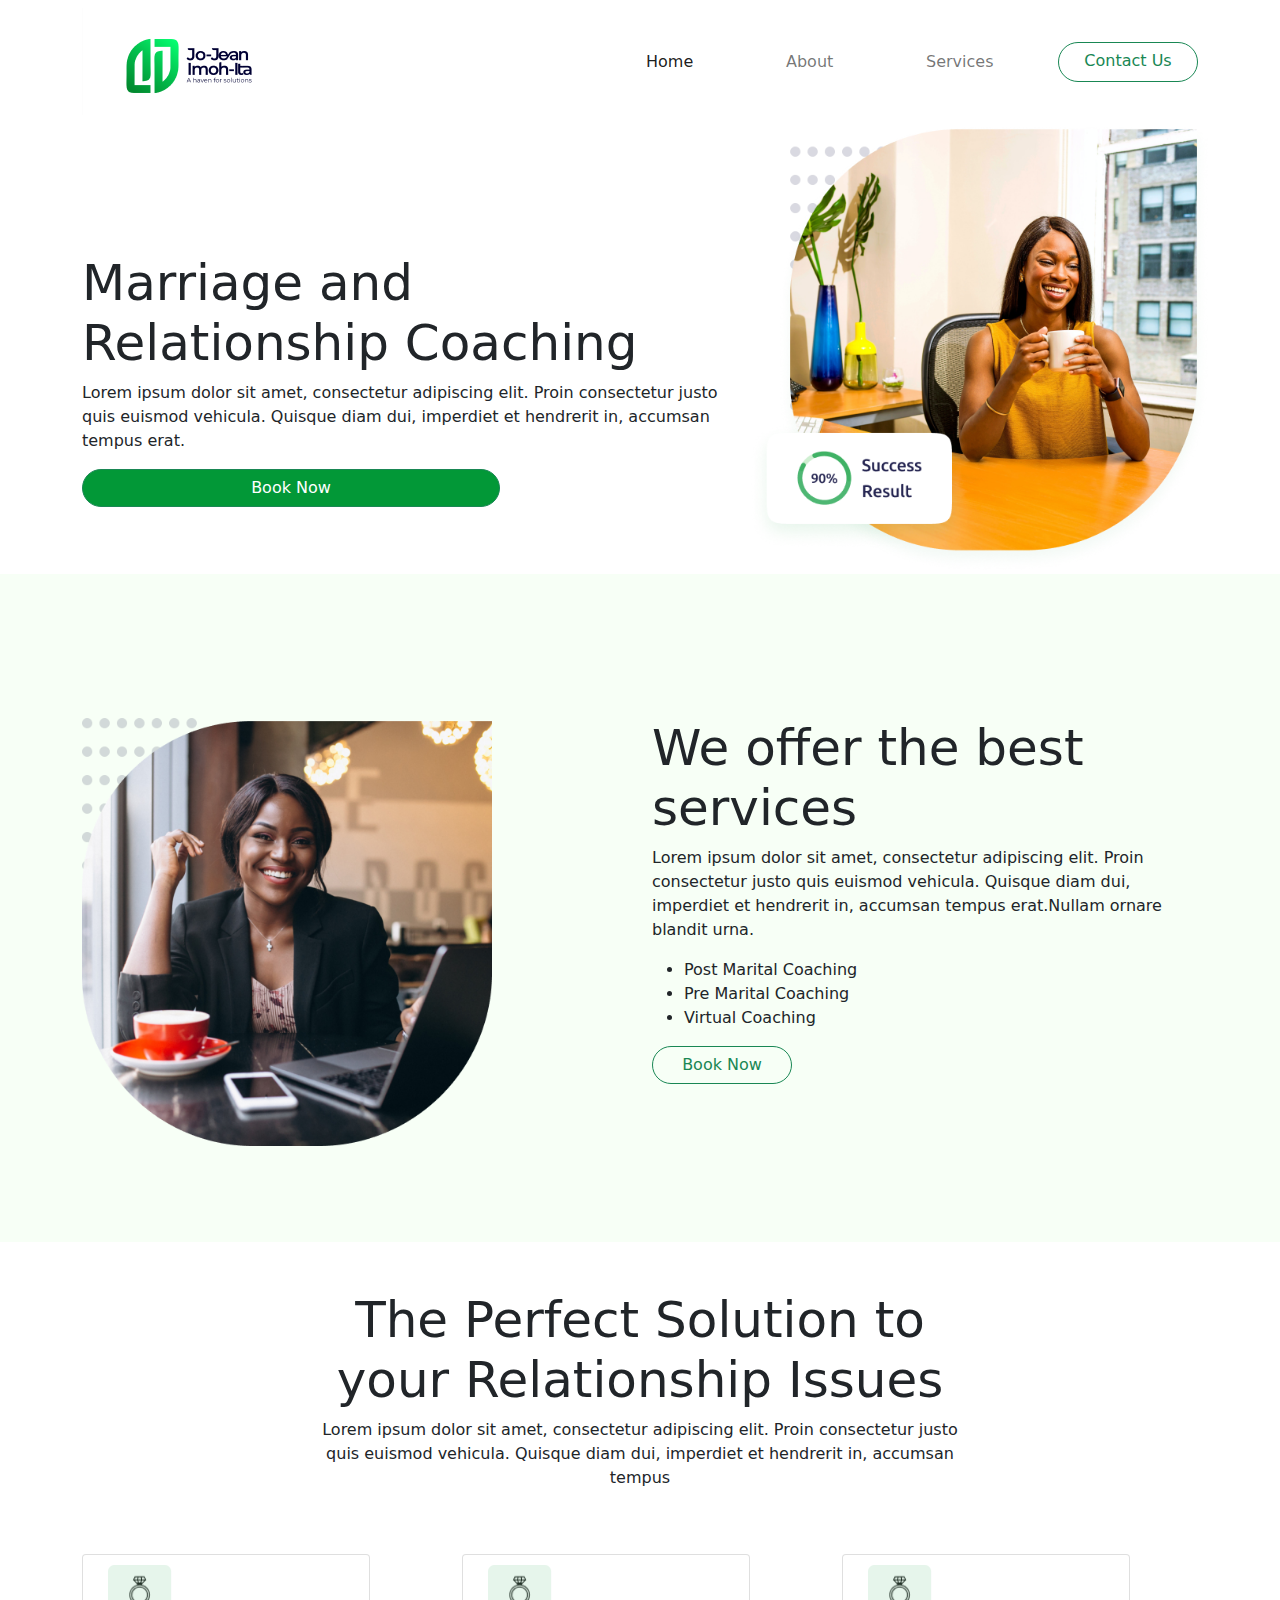
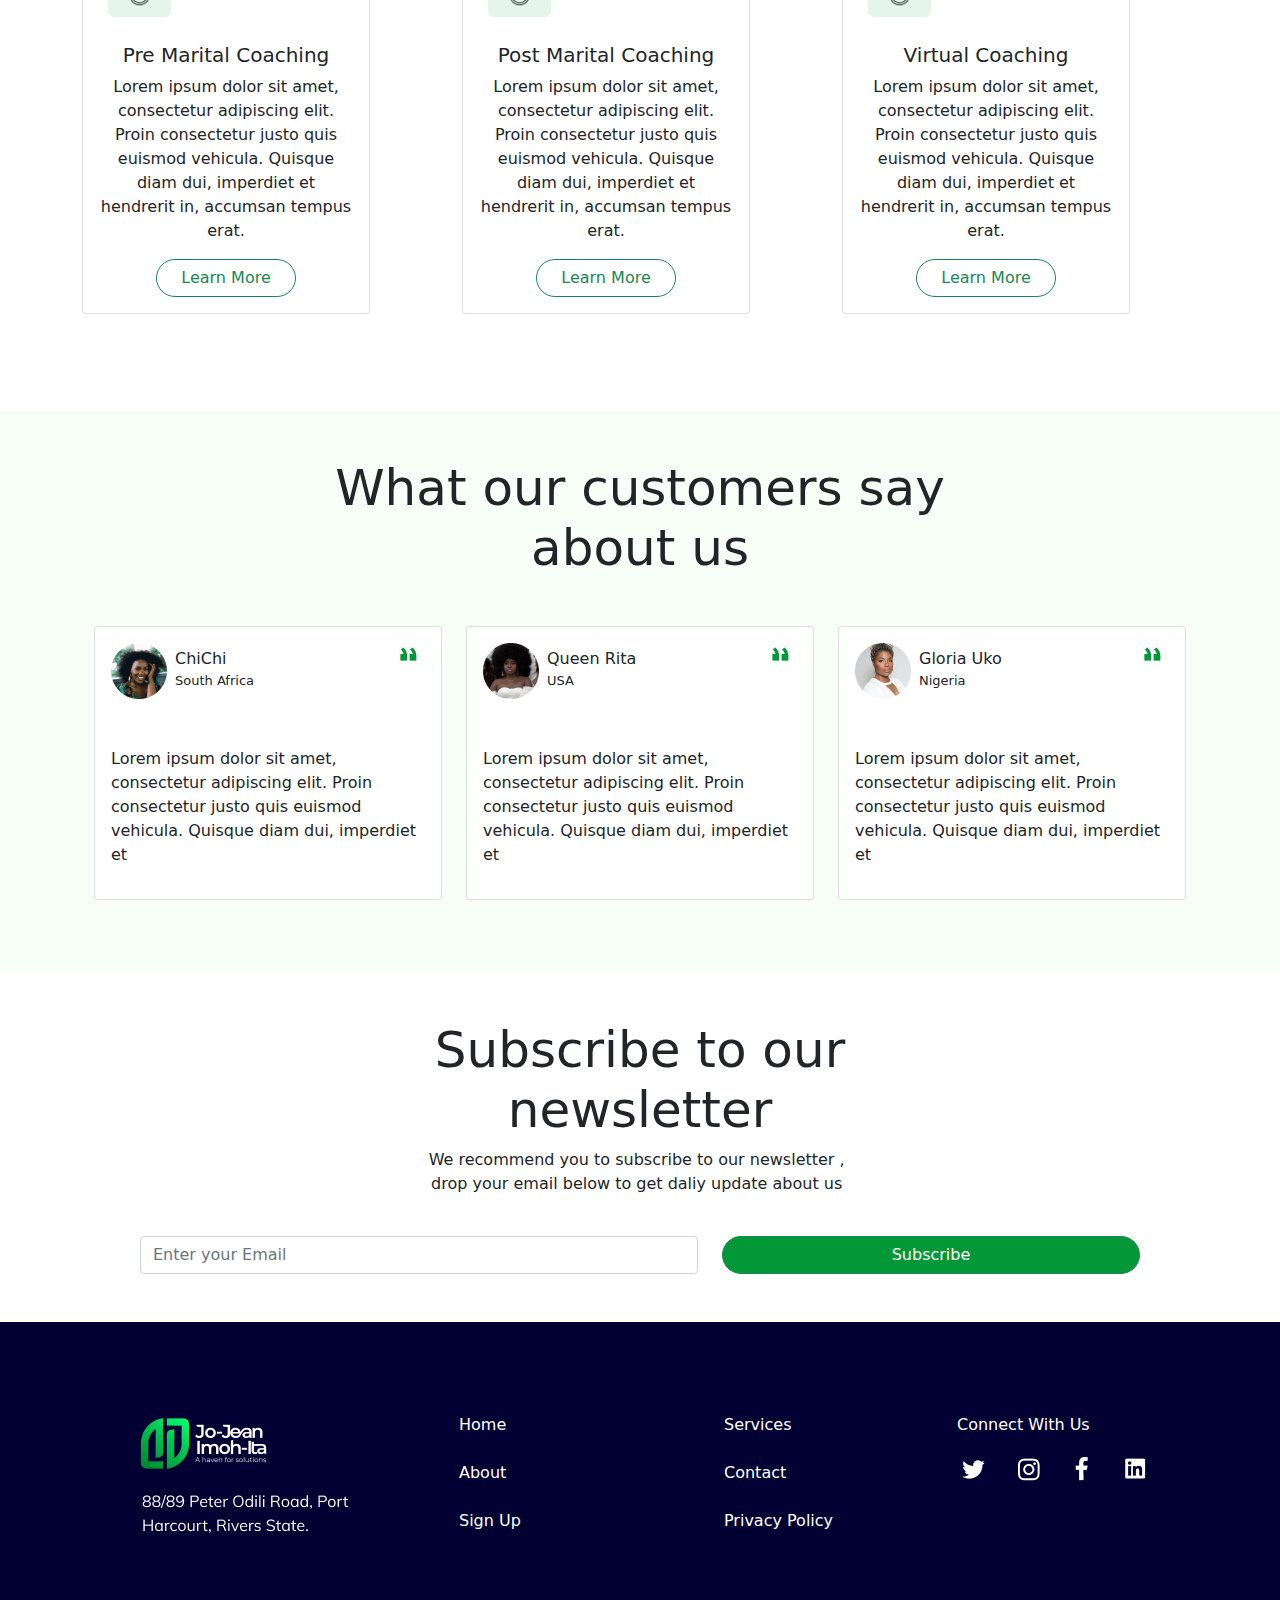
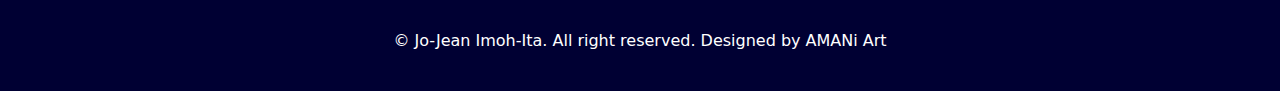
==== index.html @ e362bf73 "first commit" ====
<!DOCTYPE html>
<html lang="en">
<head>
    <meta charset="UTF-8">
    <meta http-equiv="X-UA-Compatible" content="IE=edge">
    <meta name="viewport" content="width=device-width, initial-scale=1.0">
    <link rel="stylesheet" href="css/style.css">
    <link rel="stylesheet" href="css/bootstrap.min.css">
    <title>Onepage</title>
</head>
<body>
    
    <div id="hero-section">
        <nav class="navbar navbar-expand-lg navbar-light ">
            <div class="container">
              <a href="index.html"><img src="img/logo.png" alt="Logo" srcset=""></a>
              <button class="navbar-toggler" type="button" data-bs-toggle="collapse" data-bs-target="#navbarSupportedContent" aria-controls="navbarSupportedContent" aria-expanded="false" aria-label="Toggle navigation">
                <span class="navbar-toggler-icon"></span>
              </button>
              <div class="collapse navbar-collapse" id="navbarSupportedContent">
                <ul class="navbar-nav ms-auto mb-2 mb-lg-0">


                  <li class="nav-item">
                    <a class="nav-link active" aria-current="page"  href="index.html">Home</a>
                  </li>


                  <li class="nav-item">
                    <a class="nav-link" href="about.html">About</a>
                  </li>


                  <li class="nav-item">
                    <a class="nav-link" href="#">Services</a>
                  </li>


                <form class="d-flex">
                  <a href="contact.html" class="btn btn-outline-success" role="button">Contact Us</a>
                                    
                </form>
              </div>
            </div>
          </nav>
    </div>  

    <div id="top-hero-section">
        <div class="container">
          <div class="row">
            
            <div class="col-lg-7 col-md-6">
              <div class="top-hero">
                <h2 class="text-dark ">Marriage and Relationship Coaching</h2>
                <p>Lorem ipsum dolor sit amet, consectetur adipiscing elit. Proin consectetur justo quis euismod vehicula. Quisque diam dui, imperdiet et hendrerit in, accumsan tempus erat.</p>

                <button type="button" class="btn btn-success">Book Now</button>

              </div>
            </div>         

            <div class="col-lg-5 col-md-6">
              <div class="top-image">
                <img src="img/top-hero.png" alt="TOP HERO" srcset="">
             </div>

            </div>            
            </div>
        </div>
    </div>

    <div id="offer-section" class="py-5">
      <div class="container">
        <div class="row py-5">
          
          <div class="col-lg-6 col-md-6 col-sm-12 pt-5">

            <!-- <div class="elipse">
              <img src="img/Group 82.png" alt="Ellipse">
            </div> -->

            <div class="offer-image">
              <img src="img/african-american-business-woman-working-cafe 1.png" alt="Offer Image">
            </div>

          </div>

          <div class="col-lg-6 col-md-6 col-sm-12 py-5">
            <h2>We offer the best services</h2>
            <p>Lorem ipsum dolor sit amet, consectetur adipiscing elit. Proin consectetur justo quis euismod vehicula. Quisque diam dui, imperdiet et hendrerit in, accumsan tempus erat.Nullam ornare blandit urna.</p>
            <ul>
              <li>Post Marital Coaching</li>
              <li>Pre Marital Coaching</li>
              <li>Virtual Coaching</li>
            </ul>
            <button type="button" class="btn btn-outline-success">Book Now</button>


          </div>

        </div>
      </div>
    </div>

    <div id="coaching-section" class="py-5">
      <div class="container">
        <div class="coach-section text-center">
          <h2>The Perfect Solution to your Relationship Issues</h2>
          <p>Lorem ipsum dolor sit amet, consectetur adipiscing elit. Proin consectetur justo quis euismod vehicula. Quisque diam dui, imperdiet et hendrerit in, accumsan tempus </p>
        </div>

        <div class="cards py-5 text-center">
          <div class="row">

            <div class="col">
              <div class="card" style="width: 18rem;">
                <img src="img/Group 94.png" class="" alt="..." style="width: 40%; padding: 10px 25px;">
                <div class="card-body">
                  <h5 class="card-title">  Pre Marital Coaching</h5>
                  <p class="card-text">Lorem ipsum dolor sit amet, consectetur adipiscing elit. Proin consectetur justo quis euismod vehicula. Quisque diam dui, imperdiet et hendrerit in, accumsan tempus erat. </p>
                  <a href="#" class="btn btn-outline-success">Learn More</a>
                </div>
              </div>

            </div>

            <div class="col">
              <div class="card" style="width: 18rem;">
                <img src="img/Group 94.png" class="" alt="..." style="width: 40%; padding: 10px 25px;">
                <div class="card-body">
                  <h5 class="card-title"> Post Marital Coaching</h5>
                  <p class="card-text">Lorem ipsum dolor sit amet, consectetur adipiscing elit. Proin consectetur justo quis euismod vehicula. Quisque diam dui, imperdiet et hendrerit in, accumsan tempus erat. </p>
                  <a href="#" class="btn btn-outline-success">Learn More</a>
                </div>
              </div>

            </div>

            <div class="col">
              <div class="card" style="width: 18rem;">
                <img src="img/Group 94.png" class="" alt="..." style="width: 40%; padding: 10px 25px;">
                <div class="card-body">
                  <h5 class="card-title"> Virtual Coaching</h5>
                  <p class="card-text">Lorem ipsum dolor sit amet, consectetur adipiscing elit. Proin consectetur justo quis euismod vehicula. Quisque diam dui, imperdiet et hendrerit in, accumsan tempus erat. </p>
                  <a href="#" class="btn btn-outline-success">Learn More</a>
                </div>
              </div>

            </div>

          </div>
        </div>

      </div>
    </div>

    <div id="customer-section" class="py-5">
      <div class="container">
        <div class="coach-section text-center">
          <h2>What our customers say about us</h2>
        </div>

        <div class="container mt-5 mb-3">
          <div class="row">
              <div class="col-md-4">
                  <div class="card p-3 mb-2">
                      <div class="d-flex justify-content-between">
                          <div class="d-flex flex-row align-items-center">
                              
                              <img src="img/Ellipse 12.png" alt="ChiChi">
                              <div class="ms-2 c-details">
                                  <h6 class="mb-0">ChiChi</h6> <span>South Africa</span>
                              </div>
                          </div>
                            <div class="badge"> <span><img src="img/“.png" alt="Colon"></span> </div>
                      </div>
                      <div class="mt-5">
                          <p class="heading">Lorem ipsum dolor sit amet, consectetur adipiscing elit. Proin consectetur justo quis euismod vehicula. Quisque diam dui, imperdiet et</p>
                          
                      </div>
                  </div>
              </div>
              
              <div class="col-md-4">
                  <div class="card p-3 mb-2">
                      <div class="d-flex justify-content-between">
                          <div class="d-flex flex-row align-items-center">
                              <img src="img/Ellipse 13.png" alt="Queen Rita">
                              <div class="ms-2 c-details">
                                  <h6 class="mb-0">Queen Rita</h6> <span>USA</span>
                              </div>
                          </div>
                          <div class="badge"> <span><img src="img/“.png" alt="Colon"></span> </div>
                      </div>
                      <div class="mt-5">
                          <p class="heading">Lorem ipsum dolor sit amet, consectetur adipiscing elit. Proin consectetur justo quis euismod vehicula. Quisque diam dui, imperdiet et</p>
                          
                      </div>
                  </div>
              </div>
              <div class="col-md-4">
                  <div class="card p-3 mb-2">
                      <div class="d-flex justify-content-between">
                          <div class="d-flex flex-row align-items-center">
                              <img src="img/Ellipse 14.png" alt="Gloria Uko">
                              <div class="ms-2 c-details">
                                  <h6 class="mb-0">Gloria Uko</h6> <span>Nigeria</span>
                              </div>
                          </div>
                          <div class="badge"> <span><img src="img/“.png" alt="Colon"></span> </div>
                      </div>
                      <div class="mt-5">
                          <p class="heading">Lorem ipsum dolor sit amet, consectetur adipiscing elit. Proin consectetur justo quis euismod vehicula. Quisque diam dui, imperdiet et</p>
                         
                      </div>
                  </div>
              </div>
          </div>
      </div>

        

      </div>
    </div>

    <div id="suscribe-section" class="py-5">
      <div class="container">
        <div class="coach-section text-center">
          <h2>Subscribe to our newsletter</h2>
          <p style="width: 65%; margin-left: 17%;" >We recommend you to subscribe to our newsletter , drop 
            your email below to get daliy update about us</p>
        </div>

        <form id="form-section" class="pt-4">
          <div style="width: 50%;"> <input type="email" class="form-control"  placeholder="Enter your Email"> </div>
          
          <button type="submit" class="btn btn-success ms-4">Subscribe</button>
      </form>
      

        

        

      </div>
    </div>

    <div id="footer" style="background: #000033; color: #ffffff;">
      <div class="container">
        <div class="row">

          <div class="col me-5">
            <img src="img/Group 115.png" alt="Footer Logo">
            
          </div>

          <div class="col" style="margin-top: 8%;">
            <ul style="list-style: none;">
              <li >Home</li><br>
              <li>About</li><br>
              <li>Sign Up</li>
            </ul>

          </div>

          <div class="col " style="margin-top: 8%;">
            <ul style="list-style: none;">
              <li>Services</li><br>
              <li>Contact</li><br>
              <li>Privacy Policy</li>
            </ul>

          </div>

          <div class="col" style="margin-top: 8%;">
            <p>Connect With Us</p>
            <img src="img/Group 36.png" alt="Social Icons">

          </div>

        </div>
      </div>

      <div class="footer-text">
        <p>© Jo-Jean Imoh-Ita. All right reserved. Designed by AMANi Art</p>
      </div>
      
    </div>

    <script src="js/bootstrap.min.js"></script>
</body>
</html>
---- css/style.css ----
* {
    margin: 0;
    padding: 0;
    box-sizing: border-box;
}

h2 {
    font-size: 50px  !important;
}

p {
    font-size: 16px  !important;
}

.top-hero button, #form-section button {
    background: #029837;
    border-radius: 20px;
    width: 140px;
}

.col-lg-7 .top-hero {
    margin-top: 130px;
}

.top-image img {
    width: 103%;
}

#offer-section {
    background: #F7FFF6;
    ;
}

.offer-image img {
    width: 75%;
}

.coach-section {
    width: 60%;
    margin-left: 20%;
}

#customer-section {
    background: #F7FFF6;
    
}

.card {
    border: none;
    border-radius: 10px
}

.c-details span {
    font-weight: 300;
    font-size: 13px
}

#form-section {
    display: flex;
    align-items: center;
    justify-content: center;
}

#hero-section a,  #offer-section button, #coaching-section a {
    border-radius: 20px;
    width: 140px;
}

#appointment-section button {
    border-radius: 20px;
    width: 210px;
}


.footer-text p{
    margin-top: 5%;
    padding-bottom: 3%;
    font-size: 5px;
    text-align: center;
}


.registration-form{
	padding: 30px 0;
}

.registration-form form{
    background-color: #fff;
    max-width: 600px;
    margin: auto;
    padding: 50px 70px;
    border-top-left-radius: 30px;
    border-top-right-radius: 30px;
    box-shadow: 0px 2px 10px rgba(0, 0, 0, 0.075);
}


.registration-form .item{
	border-radius: 20px;
    margin-bottom: 25px;
    padding: 10px 20px;
}

.registration-form .create-account{
    border-radius: 30px;
    padding: 10px 20px;
    font-size: 18px;
    font-weight: bold;
    background-color: #5791ff;
    border: none;
    color: white;
    margin-top: 20px;
}

.top-hero button, #form-section button {
    width: 418px;
}
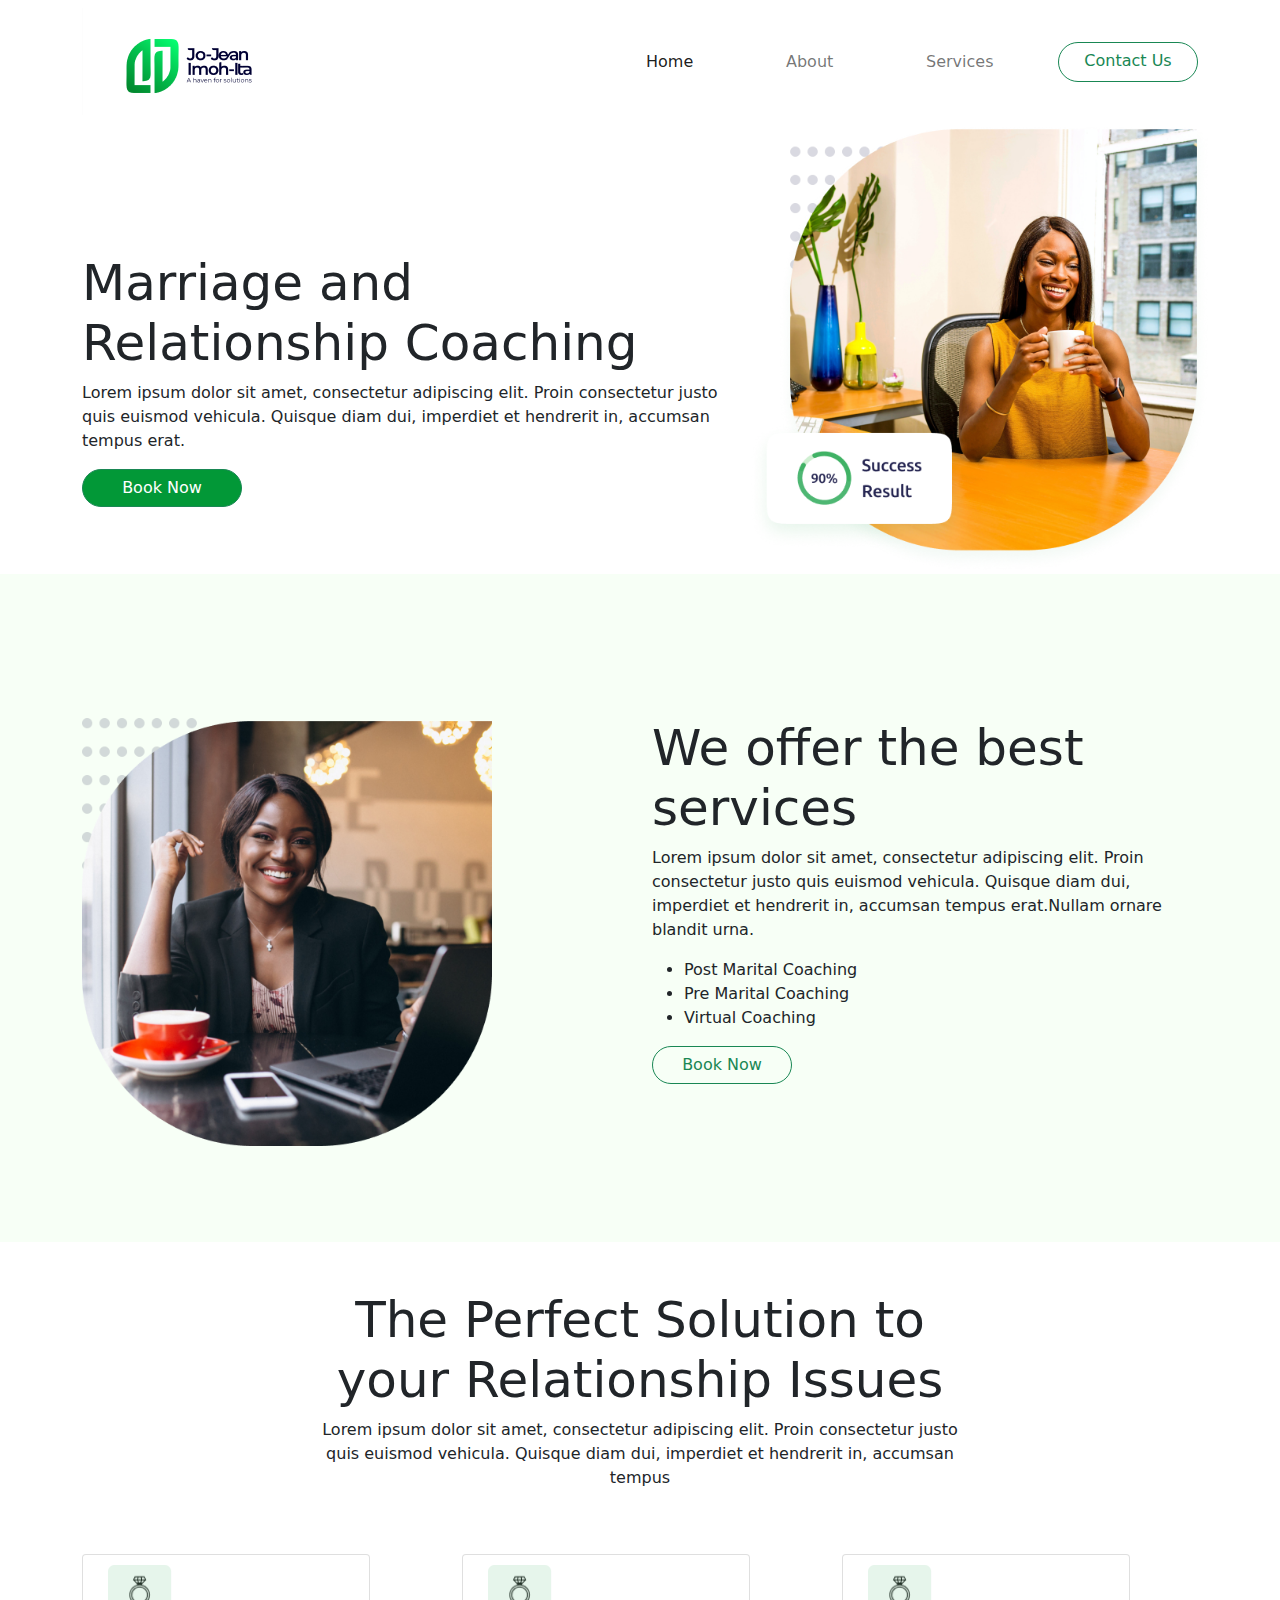
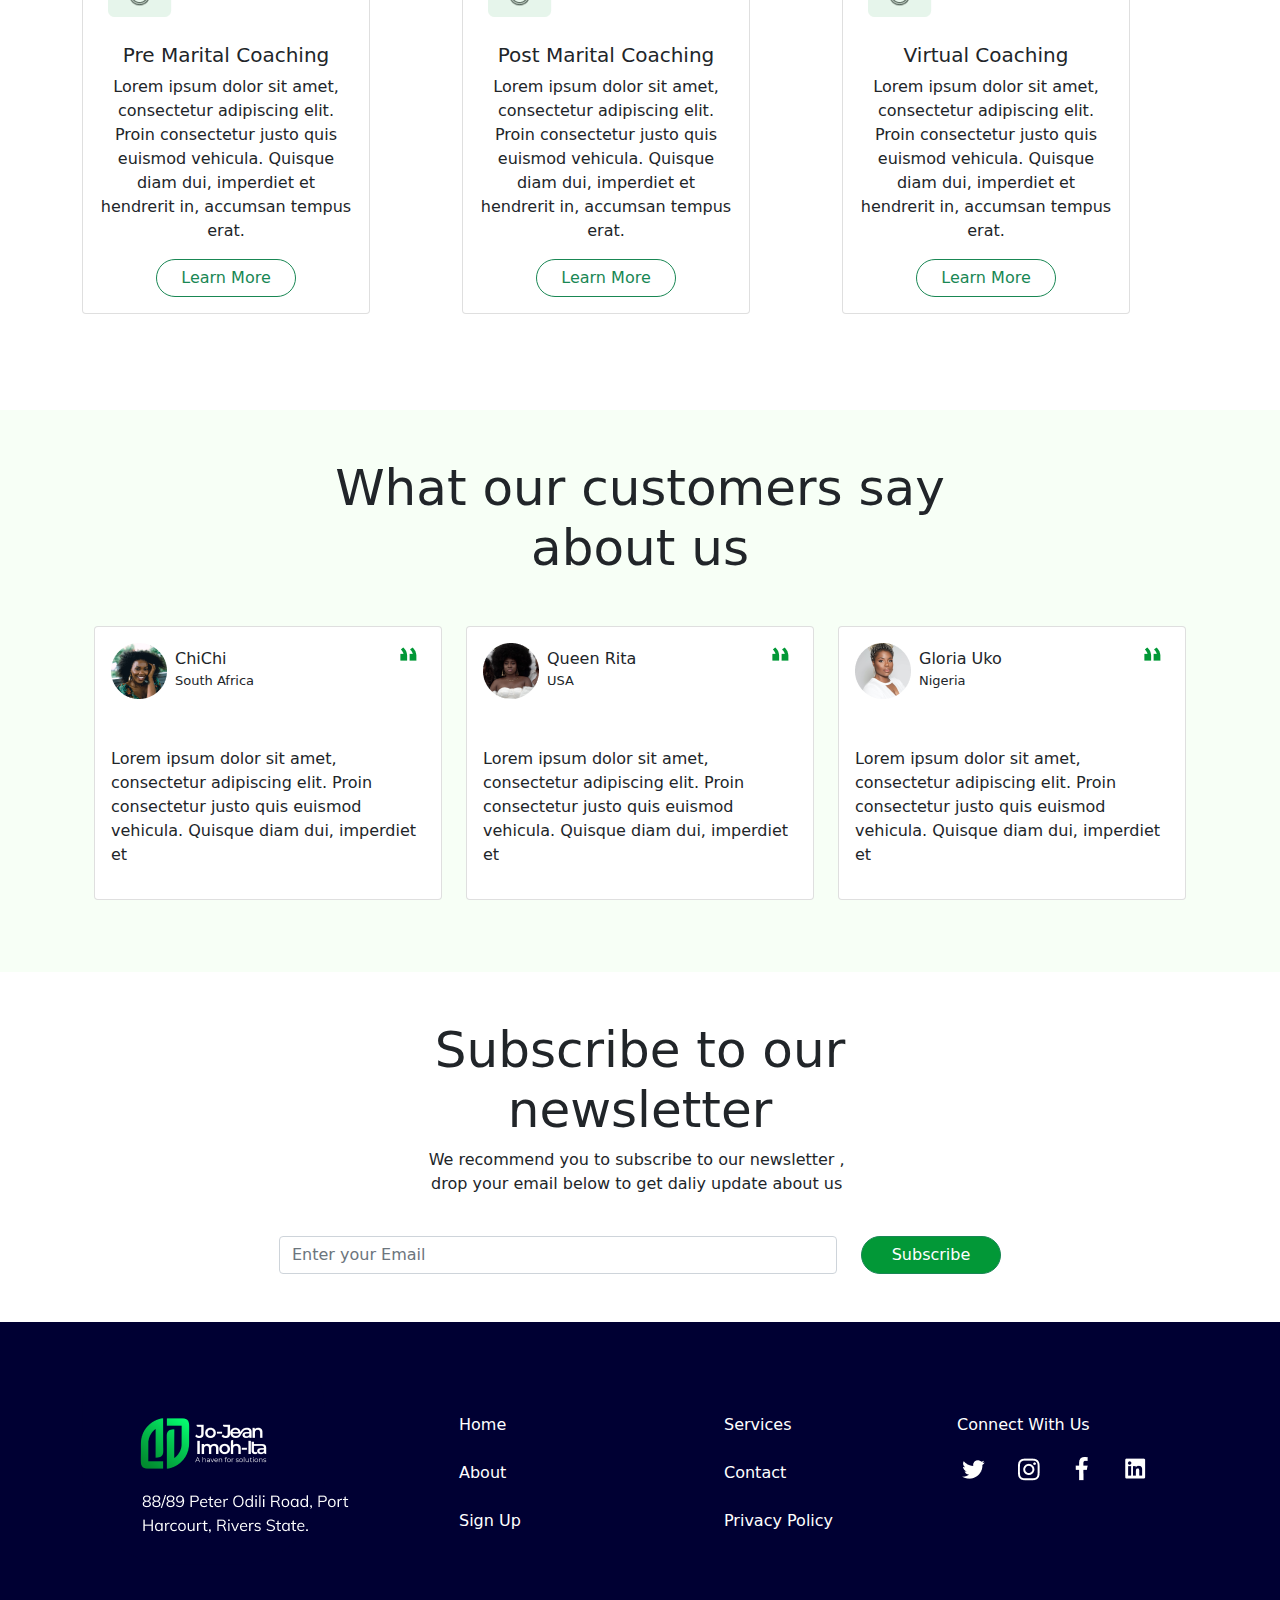
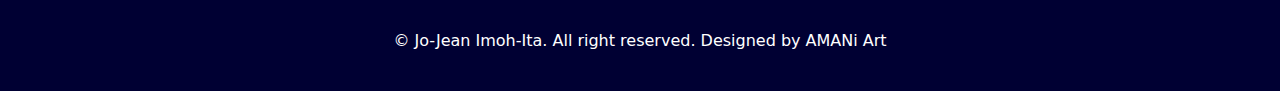
==== commit efcd6912: "First Commit" ====
--- a/index.html
+++ b/index.html
@@ -54,7 +54,7 @@
                 <h2 class="text-dark ">Marriage and Relationship Coaching</h2>
                 <p>Lorem ipsum dolor sit amet, consectetur adipiscing elit. Proin consectetur justo quis euismod vehicula. Quisque diam dui, imperdiet et hendrerit in, accumsan tempus erat.</p>
 
-                <button type="button" class="btn btn-success">Book Now</button>
+                <button type="button" class="btn btn-success" style="width: 160px;">Book Now</button>
 
               </div>
             </div>         
@@ -231,8 +231,10 @@
             your email below to get daliy update about us</p>
         </div>
 
-        <form id="form-section" class="pt-4">
-          <div style="width: 50%;"> <input type="email" class="form-control"  placeholder="Enter your Email"> </div>
+        <form id="form-section" class="pt-4 d-flex justify-content-center">
+          <div style="width: 50%;"> <input type="email" class="form-control"  placeholder="Enter your Email"> 
+          
+          </div>
           
           <button type="submit" class="btn btn-success ms-4">Subscribe</button>
       </form>
--- a/css/style.css
+++ b/css/style.css
@@ -28,7 +28,7 @@
 
 #offer-section {
     background: #F7FFF6;
-    ;
+    
 }
 
 .offer-image img {
@@ -55,20 +55,11 @@
     font-size: 13px
 }
 
-#form-section {
-    display: flex;
-    align-items: center;
-    justify-content: center;
-}
+
 
 #hero-section a,  #offer-section button, #coaching-section a {
     border-radius: 20px;
     width: 140px;
-}
-
-#appointment-section button {
-    border-radius: 20px;
-    width: 210px;
 }
 
 
@@ -77,21 +68,6 @@
     padding-bottom: 3%;
     font-size: 5px;
     text-align: center;
-}
-
-
-.registration-form{
-	padding: 30px 0;
-}
-
-.registration-form form{
-    background-color: #fff;
-    max-width: 600px;
-    margin: auto;
-    padding: 50px 70px;
-    border-top-left-radius: 30px;
-    border-top-right-radius: 30px;
-    box-shadow: 0px 2px 10px rgba(0, 0, 0, 0.075);
 }
 
 
@@ -112,7 +88,5 @@
     margin-top: 20px;
 }
 
-.top-hero button, #form-section button {
-    width: 418px;
-}
 
+
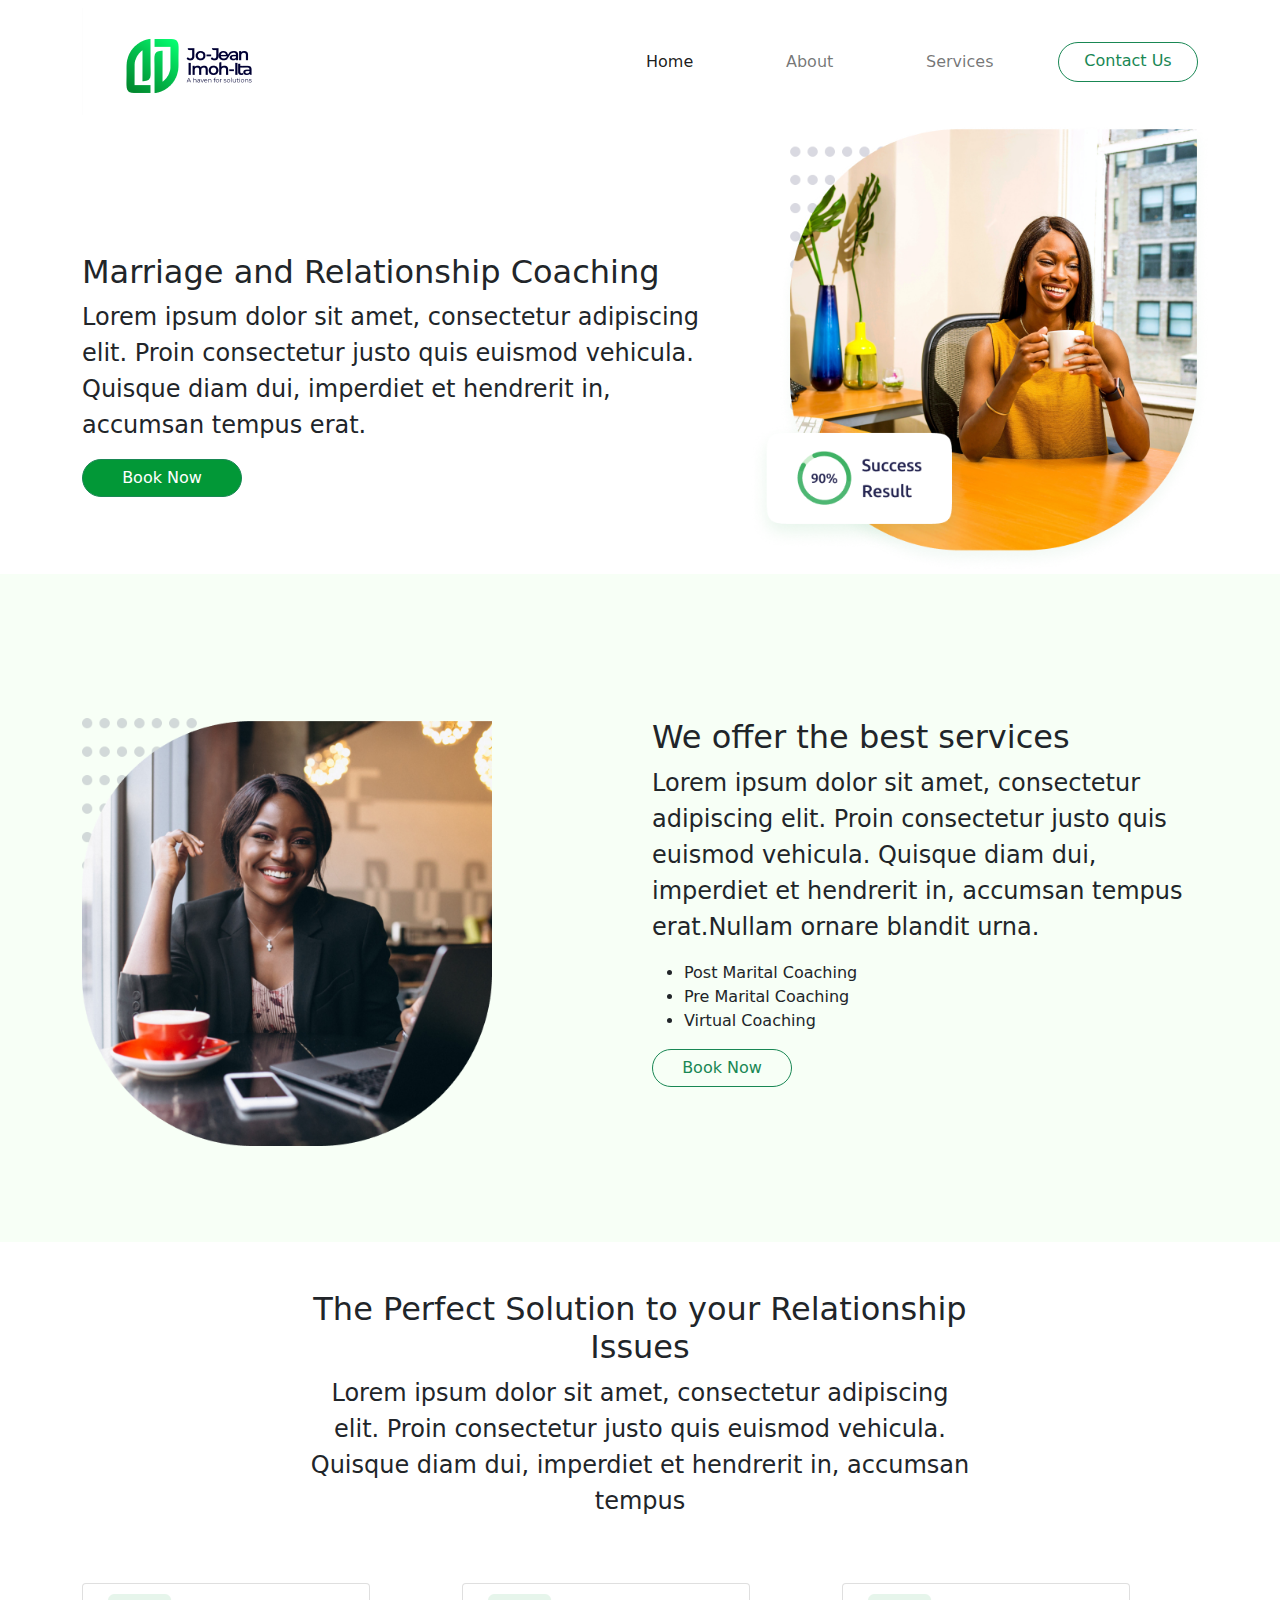
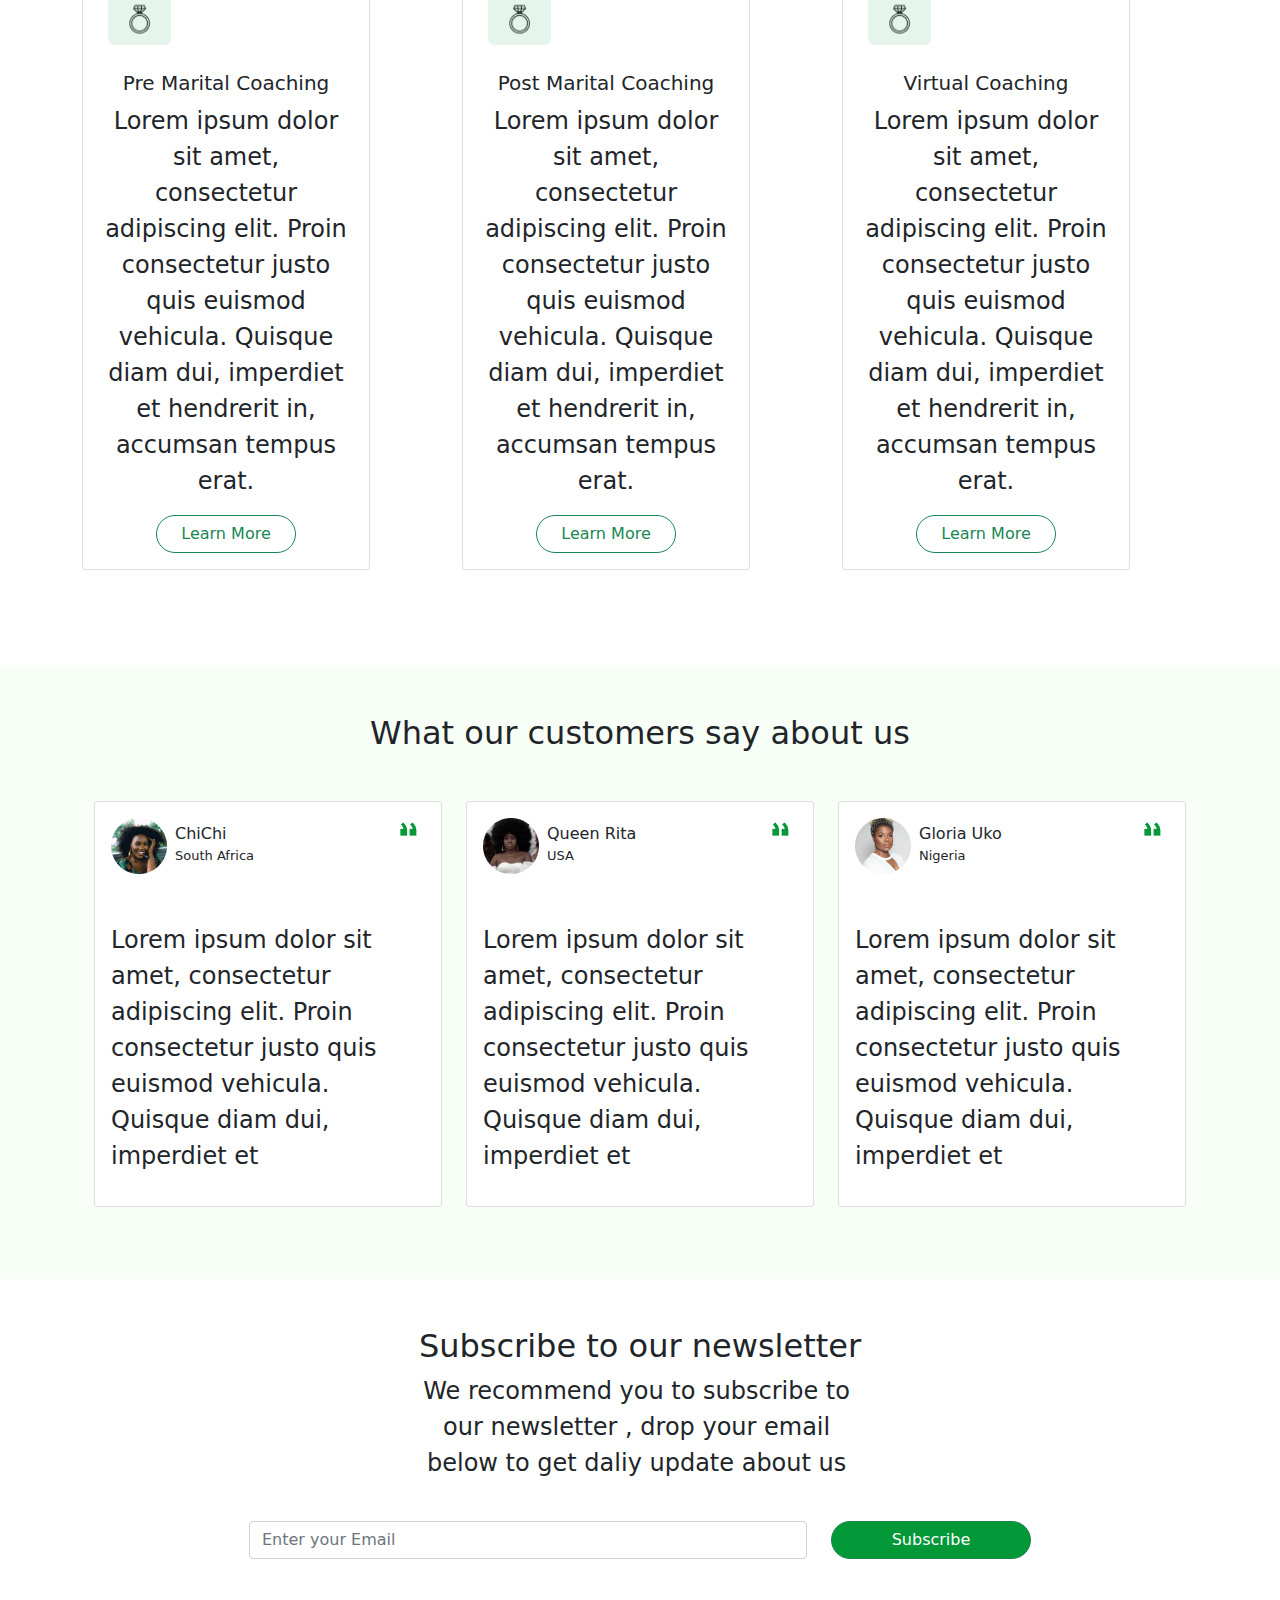
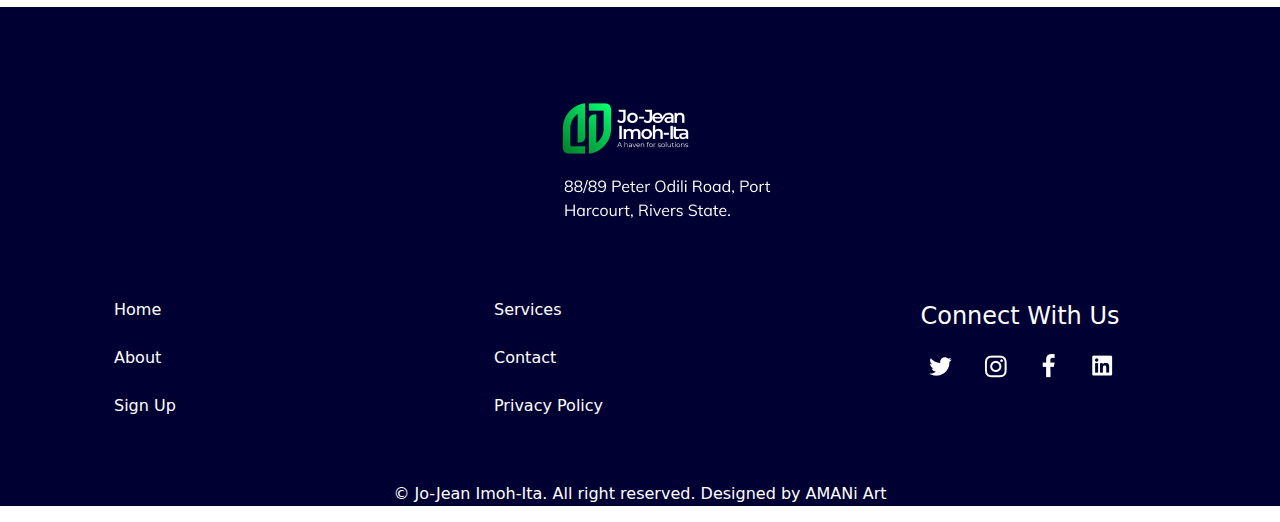
==== commit 32418221: "Contact Page and Footer Adjusted" ====
--- a/index.html
+++ b/index.html
@@ -247,16 +247,18 @@
       </div>
     </div>
 
+
+    <!-- FOOTER -->
     <div id="footer" style="background: #000033; color: #ffffff;">
       <div class="container">
         <div class="row">
 
-          <div class="col me-5">
+          <div class="col-sm-12 d-flex justify-content-center">
             <img src="img/Group 115.png" alt="Footer Logo">
             
           </div>
 
-          <div class="col" style="margin-top: 8%;">
+          <div class="col mt-5" >
             <ul style="list-style: none;">
               <li >Home</li><br>
               <li>About</li><br>
@@ -265,7 +267,7 @@
 
           </div>
 
-          <div class="col " style="margin-top: 8%;">
+          <div class="col mt-5">
             <ul style="list-style: none;">
               <li>Services</li><br>
               <li>Contact</li><br>
@@ -274,18 +276,18 @@
 
           </div>
 
-          <div class="col" style="margin-top: 8%;">
+          <div class="col mt-5 text-center">
             <p>Connect With Us</p>
-            <img src="img/Group 36.png" alt="Social Icons">
-
-          </div>
-
-        </div>
-      </div>
-
-      <div class="footer-text">
-        <p>© Jo-Jean Imoh-Ita. All right reserved. Designed by AMANi Art</p>
-      </div>
+            <div class="d-flex justify-content-center"><img src="img/Group 36.png" alt="Social Icons"></div>
+
+          </div>
+
+        </div>
+      </div>
+
+      
+        <p class="fs-6 text-center mt-5">© Jo-Jean Imoh-Ita. All right reserved. Designed by AMANi Art</p>
+      
       
     </div>
 
--- a/css/style.css
+++ b/css/style.css
@@ -5,11 +5,13 @@
 }
 
 h2 {
-    font-size: 50px  !important;
+    
+    font-size: clamp(2rem, 3.125vw, 3.125rem);
 }
 
 p {
-    font-size: 16px  !important;
+    
+    font-size: clamp(0.8rem, 2vw, 1.5rem);
 }
 
 .top-hero button, #form-section button {
@@ -63,14 +65,6 @@
 }
 
 
-.footer-text p{
-    margin-top: 5%;
-    padding-bottom: 3%;
-    font-size: 5px;
-    text-align: center;
-}
-
-
 .registration-form .item{
 	border-radius: 20px;
     margin-bottom: 25px;
@@ -86,7 +80,16 @@
     border: none;
     color: white;
     margin-top: 20px;
+    
+}
+
+.top-hero button, #form-section button {
+    /* width: 418px !important; */
+    width: clamp(140px, 200px, 418px);
 }
 
 
-
+.form_class {
+    /* width: 600px; */
+    width: clamp(50px 400vw, 600px);
+}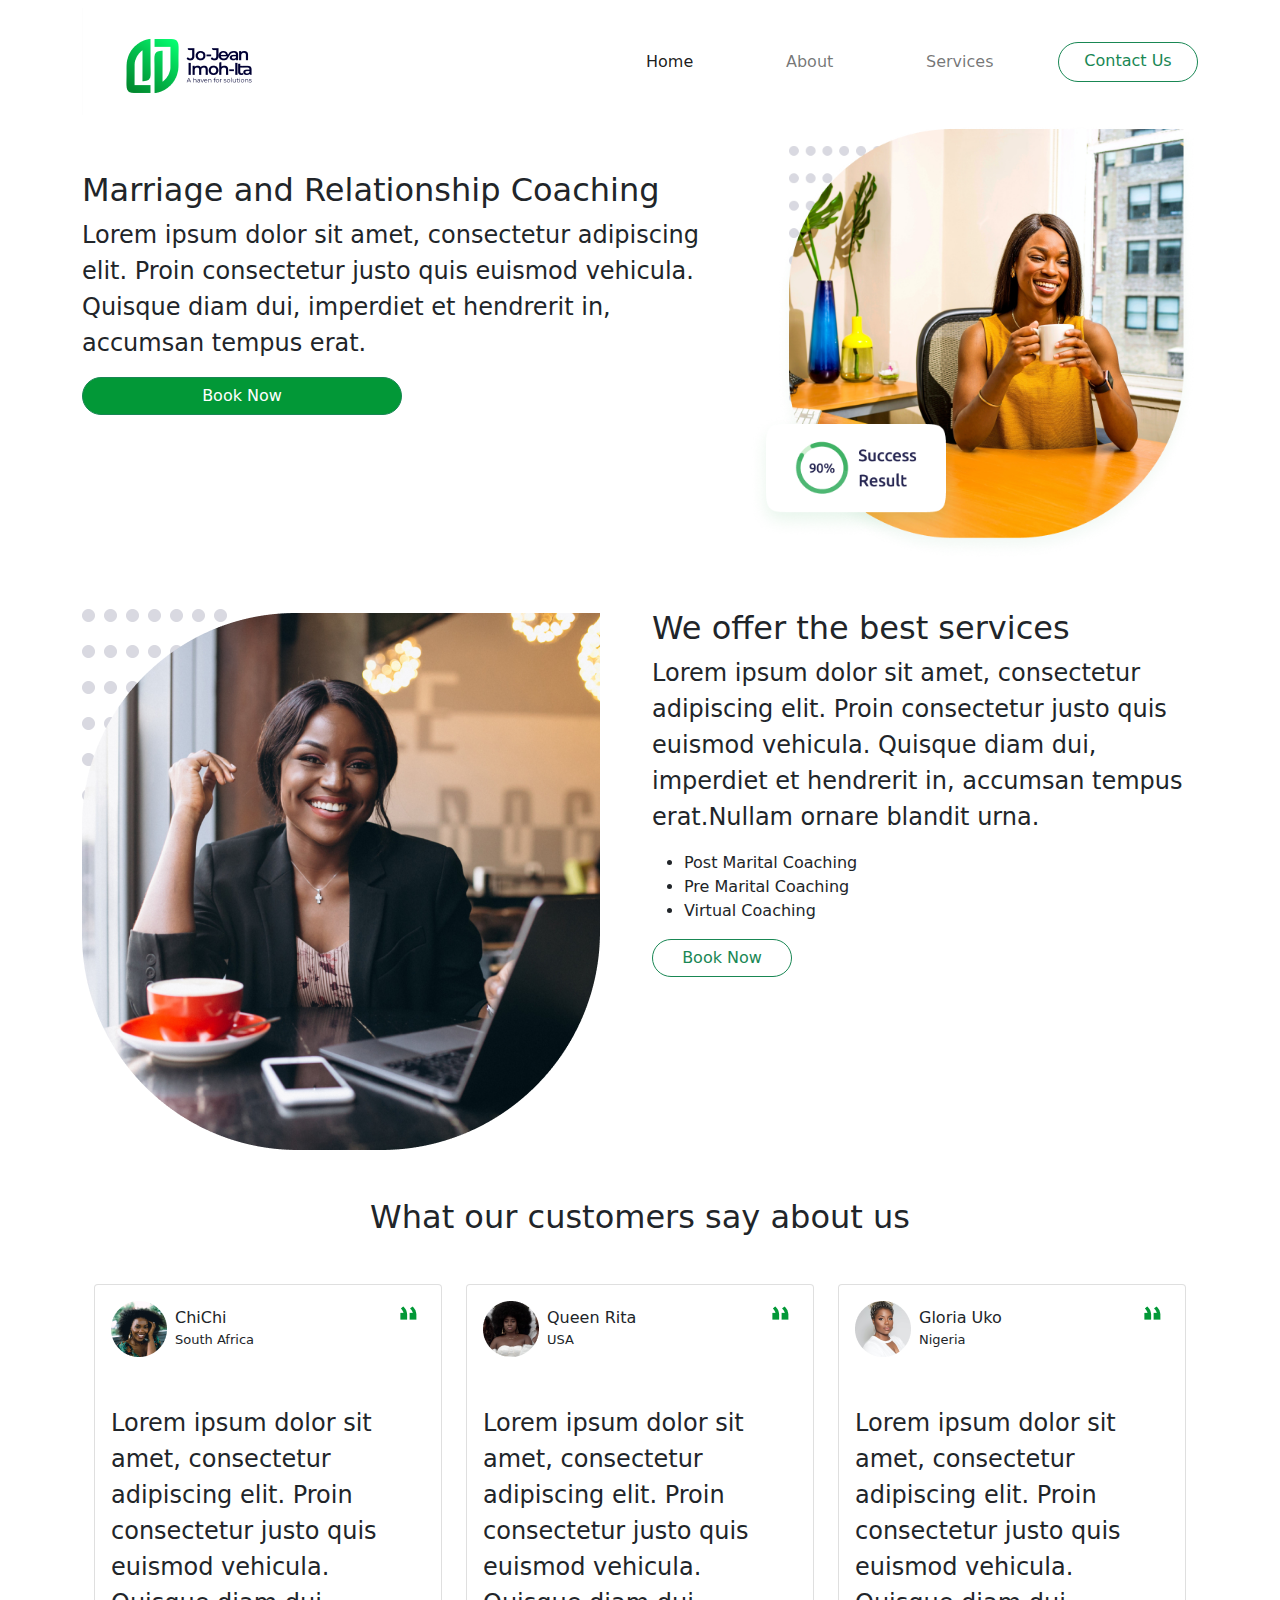
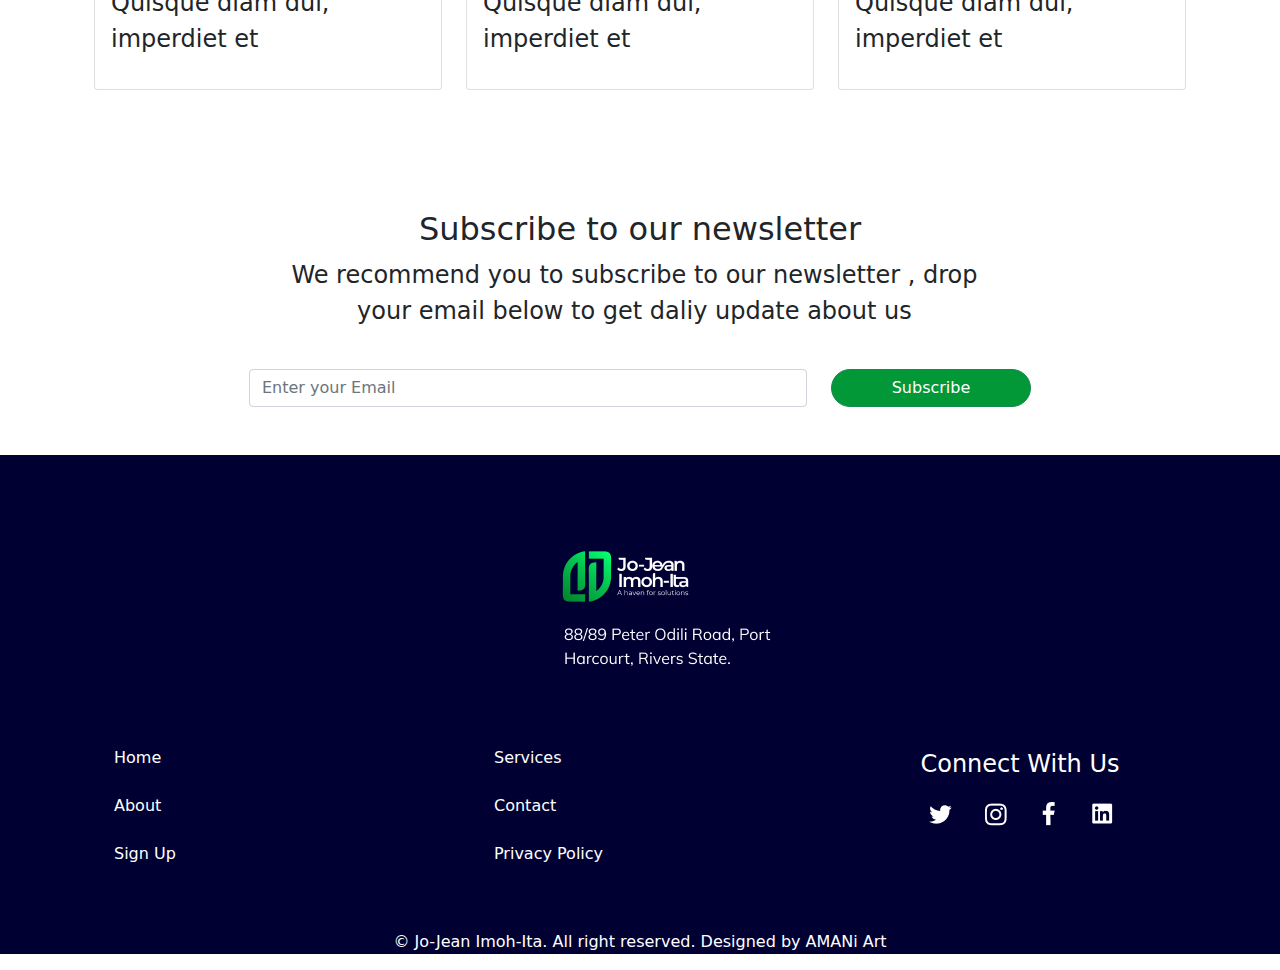
==== commit c021914d: "Done" ====
--- a/index.html
+++ b/index.html
@@ -50,18 +50,18 @@
           <div class="row">
             
             <div class="col-lg-7 col-md-6">
-              <div class="top-hero">
+              <div class="top-hero mt-5">
                 <h2 class="text-dark ">Marriage and Relationship Coaching</h2>
                 <p>Lorem ipsum dolor sit amet, consectetur adipiscing elit. Proin consectetur justo quis euismod vehicula. Quisque diam dui, imperdiet et hendrerit in, accumsan tempus erat.</p>
 
-                <button type="button" class="btn btn-success" style="width: 160px;">Book Now</button>
+                <button type="button" class="btn btn-success mb-5">Book Now</button>
 
               </div>
             </div>         
 
             <div class="col-lg-5 col-md-6">
               <div class="top-image">
-                <img src="img/top-hero.png" alt="TOP HERO" srcset="">
+                <img src="img/top-hero.png" class="img-fluid" alt="TOP HERO" srcset="">
              </div>
 
             </div>            
@@ -69,18 +69,14 @@
         </div>
     </div>
 
-    <div id="offer-section" class="py-5">
-      <div class="container">
-        <div class="row py-5">
+    <div id="offer-section" class="bg-white">
+      <div class="container">
+        <div class="row ">
           
           <div class="col-lg-6 col-md-6 col-sm-12 pt-5">
 
-            <!-- <div class="elipse">
-              <img src="img/Group 82.png" alt="Ellipse">
-            </div> -->
-
-            <div class="offer-image">
-              <img src="img/african-american-business-woman-working-cafe 1.png" alt="Offer Image">
+            <div class="offer-image ">
+              <img src="img/african-american-business-woman-working-cafe 1.png" class="img-fluid" alt="Offer Image">
             </div>
 
           </div>
@@ -102,59 +98,8 @@
       </div>
     </div>
 
-    <div id="coaching-section" class="py-5">
-      <div class="container">
-        <div class="coach-section text-center">
-          <h2>The Perfect Solution to your Relationship Issues</h2>
-          <p>Lorem ipsum dolor sit amet, consectetur adipiscing elit. Proin consectetur justo quis euismod vehicula. Quisque diam dui, imperdiet et hendrerit in, accumsan tempus </p>
-        </div>
-
-        <div class="cards py-5 text-center">
-          <div class="row">
-
-            <div class="col">
-              <div class="card" style="width: 18rem;">
-                <img src="img/Group 94.png" class="" alt="..." style="width: 40%; padding: 10px 25px;">
-                <div class="card-body">
-                  <h5 class="card-title">  Pre Marital Coaching</h5>
-                  <p class="card-text">Lorem ipsum dolor sit amet, consectetur adipiscing elit. Proin consectetur justo quis euismod vehicula. Quisque diam dui, imperdiet et hendrerit in, accumsan tempus erat. </p>
-                  <a href="#" class="btn btn-outline-success">Learn More</a>
-                </div>
-              </div>
-
-            </div>
-
-            <div class="col">
-              <div class="card" style="width: 18rem;">
-                <img src="img/Group 94.png" class="" alt="..." style="width: 40%; padding: 10px 25px;">
-                <div class="card-body">
-                  <h5 class="card-title"> Post Marital Coaching</h5>
-                  <p class="card-text">Lorem ipsum dolor sit amet, consectetur adipiscing elit. Proin consectetur justo quis euismod vehicula. Quisque diam dui, imperdiet et hendrerit in, accumsan tempus erat. </p>
-                  <a href="#" class="btn btn-outline-success">Learn More</a>
-                </div>
-              </div>
-
-            </div>
-
-            <div class="col">
-              <div class="card" style="width: 18rem;">
-                <img src="img/Group 94.png" class="" alt="..." style="width: 40%; padding: 10px 25px;">
-                <div class="card-body">
-                  <h5 class="card-title"> Virtual Coaching</h5>
-                  <p class="card-text">Lorem ipsum dolor sit amet, consectetur adipiscing elit. Proin consectetur justo quis euismod vehicula. Quisque diam dui, imperdiet et hendrerit in, accumsan tempus erat. </p>
-                  <a href="#" class="btn btn-outline-success">Learn More</a>
-                </div>
-              </div>
-
-            </div>
-
-          </div>
-        </div>
-
-      </div>
-    </div>
-
-    <div id="customer-section" class="py-5">
+    <div id="customer-section" class="py-5 bg-white">
+
       <div class="container">
         <div class="coach-section text-center">
           <h2>What our customers say about us</h2>
@@ -216,11 +161,9 @@
                   </div>
               </div>
           </div>
-      </div>
-
-        
-
-      </div>
+        </div>
+
+      </div> 
     </div>
 
     <div id="suscribe-section" class="py-5">
--- a/css/style.css
+++ b/css/style.css
@@ -20,32 +20,9 @@
     width: 140px;
 }
 
-.col-lg-7 .top-hero {
+/* .col-lg-7 .top-hero {
     margin-top: 130px;
-}
-
-.top-image img {
-    width: 103%;
-}
-
-#offer-section {
-    background: #F7FFF6;
-    
-}
-
-.offer-image img {
-    width: 75%;
-}
-
-.coach-section {
-    width: 60%;
-    margin-left: 20%;
-}
-
-#customer-section {
-    background: #F7FFF6;
-    
-}
+} */
 
 .card {
     border: none;
@@ -83,9 +60,12 @@
     
 }
 
-.top-hero button, #form-section button {
-    /* width: 418px !important; */
+ #form-section button {
     width: clamp(140px, 200px, 418px);
+}
+
+.top-hero button {
+    width: clamp(18rem, 93vw, 20rem);
 }
 
 
